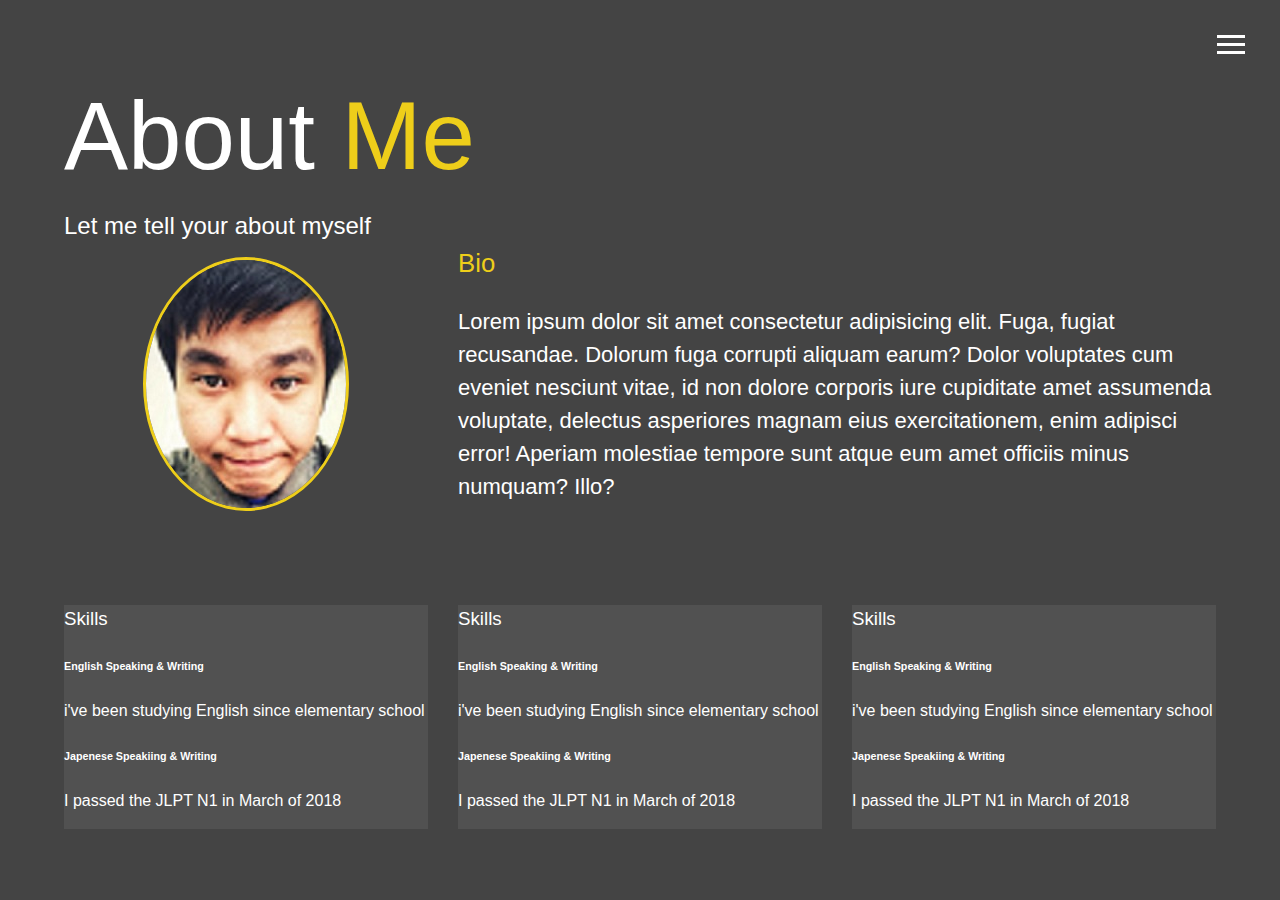
==== about.html @ 1b4e6fdc "Add files via upload" ====
<!DOCTYPE html>
<html lang="en">

<head>
  <meta charset="UTF-8" />
  <meta name="viewport" content="width=device-width, initial-scale=1.0" />
  <meta http-equiv="X-UA-Compatible" content="ie=edge" />
  <title>Hein Thu | Portfolio</title>
  <link rel="stylesheet" href="style.css" />
  <link rel="stylesheet" href="https://use.fontawesome.com/releases/v5.5.0/css/all.css" integrity="sha384-B4dIYHKNBt8Bc12p+WXckhzcICo0wtJAoU8YZTY5qE0Id1GSseTk6S+L3BlXeVIU"
    crossorigin="anonymous" />
</head>

<div class="overlay"></div>
<header>
  <div class="hamburger">
    <div class="hamburger-line"></div>
    <div class="hamburger-line"></div>
    <div class="hamburger-line"></div>
  </div>

  <nav class="menu">
    <div class="menu-branding">
      <div class="portrait"></div>
    </div>
    <ul class="menu-nav">
      <li class="nav-item">
        <a href="index.html" class="nav-link">Home</a>
      </li>
      <li class="nav-item">
        <a href="about.html" class="nav-link">About Me</a>
      </li>
      <li class="nav-item"><a href="" class="nav-link">Work</a></li>
      <li class="nav-item"><a href="" class="nav-link">Contact</a></li>
    </ul>
  </nav>
</header>

<main id="about">
  <h1 class="lg-heading">
    About <span class="text-secondary">Me</span>
  </h1>
  <h2 class="small-heading">Let me tell your about myself</h2>
  <div class="about-info">
    <img src="./portrait.jpg" alt="" class="bio-img">
    <div class="bio">
      <h3 class="text-secondary">Bio</h3>
      <p>Lorem ipsum dolor sit amet consectetur adipisicing elit. Fuga, fugiat recusandae. Dolorum fuga corrupti aliquam
        earum? Dolor voluptates cum eveniet nesciunt vitae, id non dolore corporis iure cupiditate amet assumenda voluptate,
        delectus asperiores magnam eius exercitationem, enim adipisci error! Aperiam molestiae tempore sunt atque eum amet
        officiis minus numquam? Illo?</p>
    </div>


    <div class="job job-1">
      <h3 class="me-info">Skills</h3>
      <h6>English Speaking & Writing</h6>
      <p>i've been studying English since elementary school</p>
      <h6>Japenese Speakiing & Writing</h6>
      <p>I passed the JLPT N1 in March of 2018</p>
    </div>

    <div class="job job-1">
      <h3 class="me-info">Skills</h3>
      <h6>English Speaking & Writing</h6>
      <p>i've been studying English since elementary school</p>
      <h6>Japenese Speakiing & Writing</h6>
      <p>I passed the JLPT N1 in March of 2018</p>
    </div>

    <div class="job job-1">
      <h3 class="me-info">Skills</h3>
      <h6>English Speaking & Writing</h6>
      <p>i've been studying English since elementary school</p>
      <h6>Japenese Speakiing & Writing</h6>
      <p>I passed the JLPT N1 in March of 2018</p>
    </div>
</main>
<div>
  </main>
  <script src="app.js"></script>
  </body>

</html>
---- style.css ----
* {
  box-sizing: border-box;
}
body {
  background-color: #444;
  color: white;
  height: 100%;
  margin: 0;
  font-family: "Segoe UI", Tahoma, Geneva, Verdana, sans-serif;
  line-height: 1.5;
}
h1,
h2,
h3 {
  margin: 0;
  font-weight: 400;
}
.lg-heading {
  font-size: 6rem;
}
.text-secondary {
  color: #eece1a;
}
.sm-heading {
  margin-bottom: 2rem;
  padding: 0.2rem 1rem;
}
a {
  color: white;
}
header {
  position: fixed;
  z-index: 2;
  width: 100%;
}
main {
  padding: 4rem;
  height: 100%;
}
.icons {
  margin-top: 1rem;
}
.icons a {
  padding: 0.4rem;
}
.icons a:hover {
  color: #eece1a;
  transition: all 0.7s ease-out;
}
#home {
  overflow: hidden;
}
#home h1 {
  margin-top: 20vh;
}
#bg-img {
  background-image: url(background.jpg);
  background-attachment: fixed;
  background-size: cover;
}
.overlay {
  position: absolute;
  background: rgba(68, 68, 68, 0.7);
  top: 0;
  right: 0;
  width: 100%;
  height: 100%;
  z-index: -1;
}
/* HAMBURGER */
.hamburger-line {
  width: 28px;
  height: 3px;
  background: #fff;
  margin-bottom: 5px;
}
.hamburger {
  position: absolute;
  top: 35px;
  right: 35px;
  cursor: pointer;
  transition: all 0.6s ease-out;
  z-index: 4;
}
.close {
  transform: rotate(180deg);
}
.menu {
  visibility: hidden;
  width: 100%;
  top: 0;
  position: fixed;
}
.show {
  visibility: visible;
}
.menu-branding,
.menu-nav {
  display: flex;
  flex-flow: column wrap;
  width: 50%;
  justify-content: center;
  align-items: center;
  height: 100vh;
  float: left;
  overflow: hidden;
}
.menu-nav{
  margin: 0;
  padding: 0;
  background: #333;
  list-style: none;
}
.menu .nav-link{
  display: inline-block;
  position: relative;
  font-size: 30px;
  text-transform: uppercase;
  padding: 16px;
  text-decoration: none;
  font-weight: 400;
}
.nav-link:hover{
  color : #eece1a;
}
.menu-branding{
  background: #777;
  }

  .portrait{
    width: 250px;
    height: 250px;
    background:url('./portrait.jpg');
    border-radius: 50%;
    border: 3px solid #eece1a;
  }
  /* About Page */
.about-info{
  display: grid;
  grid-gap: 30px;
  grid-template-areas:
  "bioimage bio bio"
  "job1 job2 job3";
  grid-template-columns: repeat(3,1fr);
}* {
  box-sizing: border-box;
}
body {
  background-color: #444;
  color: white;
  height: 100%;
  margin: 0;
  font-family: "Segoe UI", Tahoma, Geneva, Verdana, sans-serif;
  line-height: 1.5;
}
h1,
h2,
h3 {
  margin: 0;
  font-weight: 400;
}
.lg-heading {
  font-size: 6rem;
}
.text-secondary {
  color: #eece1a;
}
.sm-heading {
  margin-bottom: 2rem;
  padding: 0.2rem 1rem;
}
a {
  color: white;
}
header {
  position: fixed;
  z-index: 2;
  width: 100%;
}
main {
  padding: 4rem;
  height: 100%;
}
.icons {
  margin-top: 1rem;
}
.icons a {
  padding: 0.4rem;
}
.icons a:hover {
  color: #eece1a;
  transition: all 0.7s ease-out;
}
#home {
  overflow: hidden;
}
#home h1 {
  margin-top: 20vh;
}
#bg-img {
  background-image: url(background.jpg);
  background-attachment: fixed;
  background-size: cover;
}
.overlay {
  position: absolute;
  background: rgba(68, 68, 68, 0.7);
  top: 0;
  right: 0;
  width: 100%;
  height: 100%;
  z-index: -1;
}
/* HAMBURGER */
.hamburger-line {
  width: 28px;
  height: 3px;
  background: #fff;
  margin-bottom: 5px;
}
.hamburger {
  position: absolute;
  top: 35px;
  right: 35px;
  cursor: pointer;
  transition: all 0.6s ease-out;
  z-index: 4;
}
.close {
  transform: rotate(180deg);
}
.menu {
  visibility: hidden;
  width: 100%;
  top: 0;
  position: fixed;
}
.show {
  visibility: visible;
}
.menu-branding,
.menu-nav {
  display: flex;
  flex-flow: column wrap;
  width: 50%;
  justify-content: center;
  align-items: center;
  height: 100vh;
  float: left;
  overflow: hidden;
}
.menu-nav{
  margin: 0;
  padding: 0;
  background: #333;
  list-style: none;
}
.menu .nav-link{
  display: inline-block;
  position: relative;
  font-size: 30px;
  text-transform: uppercase;
  padding: 16px;
  text-decoration: none;
  font-weight: 400;
}
.nav-link:hover{
  color : #eece1a;
}
.menu-branding{
  background: #777;
  }

  .portrait{
    width: 250px;
    height: 250px;
    background:url('./portrait.jpg');
    border-radius: 50%;
    border: 3px solid #eece1a;
  }
  /* About Page */
.about-info{
  display: grid;
  grid-gap: 30px;
  grid-template-areas:
  "bioimage bio bio"
  "job1 job2 job3";
  grid-template-columns: repeat(3, 1fr);
}
#about{
  max-width: 1440px;
  margin: auto;
}
.bio-title{
  font-size:38px;
}
.bio-img{
  grid-area: bioimage;
  margin: auto;
  border-radius: 50%;
  border:3px solid #eece1a;
}
.bio{
  grid-area: bio;
  font-size: 22px;
}
.job{
  margin-top: 50px;
  background:#515151;
}
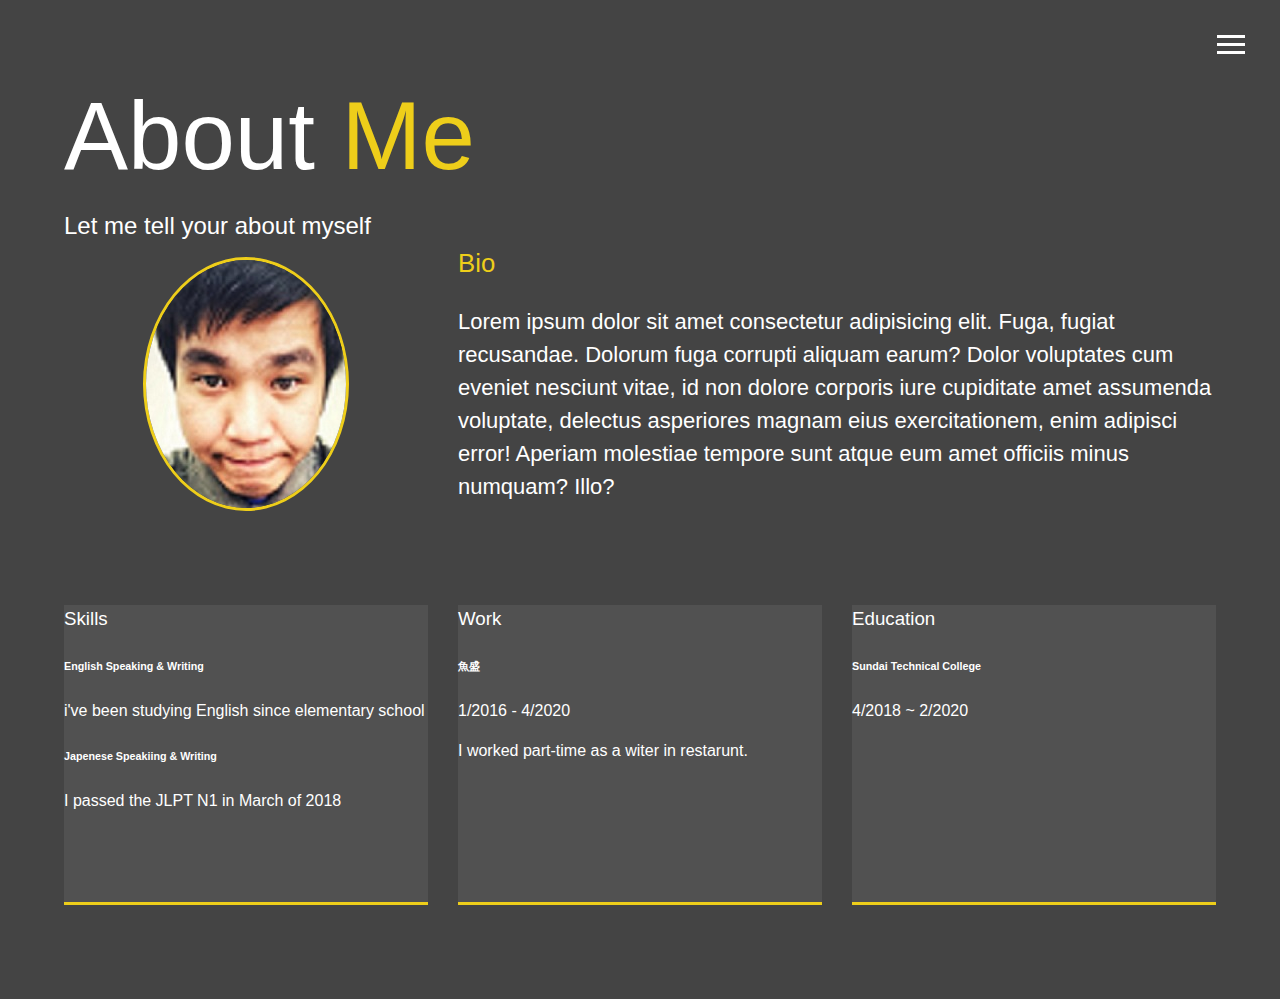
==== commit ea965269: "Add files via upload" ====
--- a/about.html
+++ b/about.html
@@ -30,8 +30,8 @@
       <li class="nav-item">
         <a href="about.html" class="nav-link">About Me</a>
       </li>
-      <li class="nav-item"><a href="" class="nav-link">Work</a></li>
-      <li class="nav-item"><a href="" class="nav-link">Contact</a></li>
+      <li class="nav-item"><a href="work.html" class="nav-link">Work</a></li>
+      <li class="nav-item"><a href="contact.html" class="nav-link">Contact</a></li>
     </ul>
   </nav>
 </header>
@@ -60,25 +60,23 @@
       <p>I passed the JLPT N1 in March of 2018</p>
     </div>
 
-    <div class="job job-1">
-      <h3 class="me-info">Skills</h3>
-      <h6>English Speaking & Writing</h6>
-      <p>i've been studying English since elementary school</p>
-      <h6>Japenese Speakiing & Writing</h6>
-      <p>I passed the JLPT N1 in March of 2018</p>
+    <div class="job job-3">
+      <h3 class="me-info">Education</h3>
+      <h6>Sundai Technical College</h6>
+      <p>4/2018 ~ 2/2020</p>
     </div>
 
-    <div class="job job-1">
-      <h3 class="me-info">Skills</h3>
-      <h6>English Speaking & Writing</h6>
-      <p>i've been studying English since elementary school</p>
-      <h6>Japenese Speakiing & Writing</h6>
-      <p>I passed the JLPT N1 in March of 2018</p>
+    <div class="job job-2">
+      <h3 class="me-info">Work</h3>
+      <h6>魚盛</h6>
+      <p>1/2016 - 4/2020</p>
+      <p>I worked part-time as a witer in restarunt.</p>
     </div>
+    <div>
 </main>
-<div>
-  </main>
-  <script src="app.js"></script>
-  </body>
+
+</main>
+<script src="app.js"></script>
+</body>
 
 </html>--- a/style.css
+++ b/style.css
@@ -145,148 +145,7 @@
 }* {
   box-sizing: border-box;
 }
-body {
-  background-color: #444;
-  color: white;
-  height: 100%;
-  margin: 0;
-  font-family: "Segoe UI", Tahoma, Geneva, Verdana, sans-serif;
-  line-height: 1.5;
-}
-h1,
-h2,
-h3 {
-  margin: 0;
-  font-weight: 400;
-}
-.lg-heading {
-  font-size: 6rem;
-}
-.text-secondary {
-  color: #eece1a;
-}
-.sm-heading {
-  margin-bottom: 2rem;
-  padding: 0.2rem 1rem;
-}
-a {
-  color: white;
-}
-header {
-  position: fixed;
-  z-index: 2;
-  width: 100%;
-}
-main {
-  padding: 4rem;
-  height: 100%;
-}
-.icons {
-  margin-top: 1rem;
-}
-.icons a {
-  padding: 0.4rem;
-}
-.icons a:hover {
-  color: #eece1a;
-  transition: all 0.7s ease-out;
-}
-#home {
-  overflow: hidden;
-}
-#home h1 {
-  margin-top: 20vh;
-}
-#bg-img {
-  background-image: url(background.jpg);
-  background-attachment: fixed;
-  background-size: cover;
-}
-.overlay {
-  position: absolute;
-  background: rgba(68, 68, 68, 0.7);
-  top: 0;
-  right: 0;
-  width: 100%;
-  height: 100%;
-  z-index: -1;
-}
-/* HAMBURGER */
-.hamburger-line {
-  width: 28px;
-  height: 3px;
-  background: #fff;
-  margin-bottom: 5px;
-}
-.hamburger {
-  position: absolute;
-  top: 35px;
-  right: 35px;
-  cursor: pointer;
-  transition: all 0.6s ease-out;
-  z-index: 4;
-}
-.close {
-  transform: rotate(180deg);
-}
-.menu {
-  visibility: hidden;
-  width: 100%;
-  top: 0;
-  position: fixed;
-}
-.show {
-  visibility: visible;
-}
-.menu-branding,
-.menu-nav {
-  display: flex;
-  flex-flow: column wrap;
-  width: 50%;
-  justify-content: center;
-  align-items: center;
-  height: 100vh;
-  float: left;
-  overflow: hidden;
-}
-.menu-nav{
-  margin: 0;
-  padding: 0;
-  background: #333;
-  list-style: none;
-}
-.menu .nav-link{
-  display: inline-block;
-  position: relative;
-  font-size: 30px;
-  text-transform: uppercase;
-  padding: 16px;
-  text-decoration: none;
-  font-weight: 400;
-}
-.nav-link:hover{
-  color : #eece1a;
-}
-.menu-branding{
-  background: #777;
-  }
 
-  .portrait{
-    width: 250px;
-    height: 250px;
-    background:url('./portrait.jpg');
-    border-radius: 50%;
-    border: 3px solid #eece1a;
-  }
-  /* About Page */
-.about-info{
-  display: grid;
-  grid-gap: 30px;
-  grid-template-areas:
-  "bioimage bio bio"
-  "job1 job2 job3";
-  grid-template-columns: repeat(3, 1fr);
-}
 #about{
   max-width: 1440px;
   margin: auto;
@@ -307,4 +166,40 @@
 .job{
   margin-top: 50px;
   background:#515151;
-}+  border-bottom: 3px solid #eece1a;
+  min-height: 300px;
+}
+.job-1{
+grid-area: job1;
+}
+.job-2{
+grid-area: job2;
+}
+.job-3{
+grid-area: job3;
+}
+/*CONTANCT PAGE*/
+.boxes{
+  display: flex;
+  justify-content: space-evenly;
+  flex-wrap:wrap;
+  margin-top: 3rem;
+  align-items: center;
+
+}
+.boxes div{
+ font-size: 32px;
+ border: 3px solid #fff;
+ margin-bottom: 3rem;
+ padding: 1.5rem 2.5rem;
+ transition: all 0.5s ease-out;
+}
+.boxes div:hover{
+  padding:0.5rem 1.5rem;
+  background: #eece1a;
+  color: #000;
+}
+.boxes div:hover span{
+  color: #000;
+}
+/* WORK */
